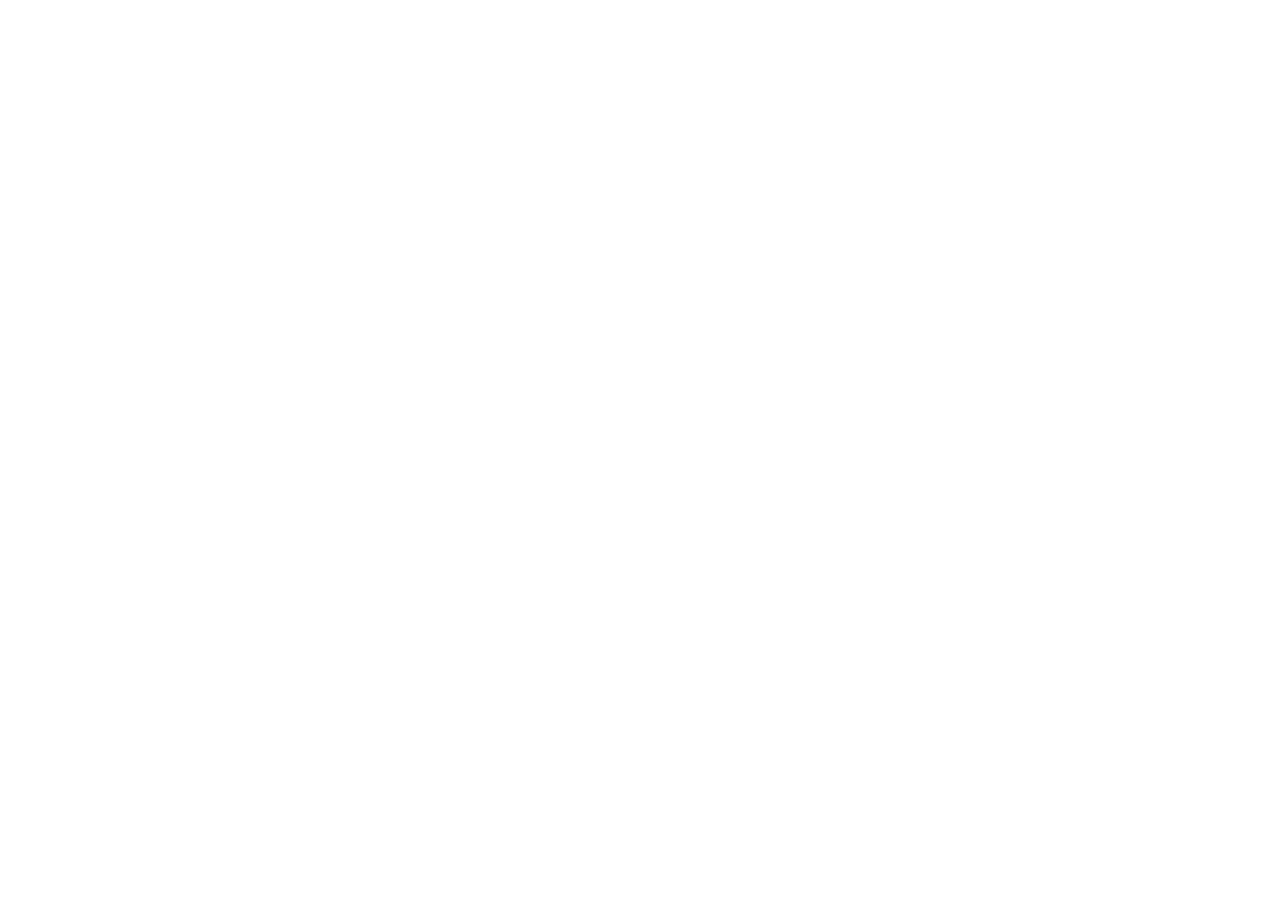
==== index.html @ bba265b8 "first commit" ====
<!doctype html>
 <html lang="en"> 

<head>

<meta charset="utf-8">
<meta name="viewport" content="width=device-width, initial-scale=1">

<title>Template</title> 

<link href="https://cdn.jsdelivr.net/npm/bootstrap@5.0.2/dist/css/bootstrap.min.css" rel="stylesheet" integrity="sha384-EVSTQN3/azprG1Anm3QDgpJLIm9Nao0Yz1ztcQTwFspd3yD65VohhpuuCOmLASjC" crossorigin="anonymous">
   <link href="https://cdn.jsdelivr.net/npm/bootstrap@5.2.3/dist/css/bootstrap.min.css" rel="stylesheet" integrity="sha384-rbsA2VBKQhggwzxH7pPCaAqO46MgnOM80zW1RWuH61DGLwZJEdK2Kadq2F9CUG65" crossorigin="anonymous">


<link href="style.css" rel="stylesheet" type="text/css" />

</head> 

<body> 













































    

<script src="https://cdn.jsdelivr.net/npm/bootstrap@5.2.3/dist/js/bootstrap.bundle.min.js" integrity="sha384-kenU1KFdBIe4zVF0s0G1M5b4hcpxyD9F7jL+jjXkk+Q2h455rYXK/7HAuoJl+0I4" crossorigin="anonymous"></script>

</body> 

</html>
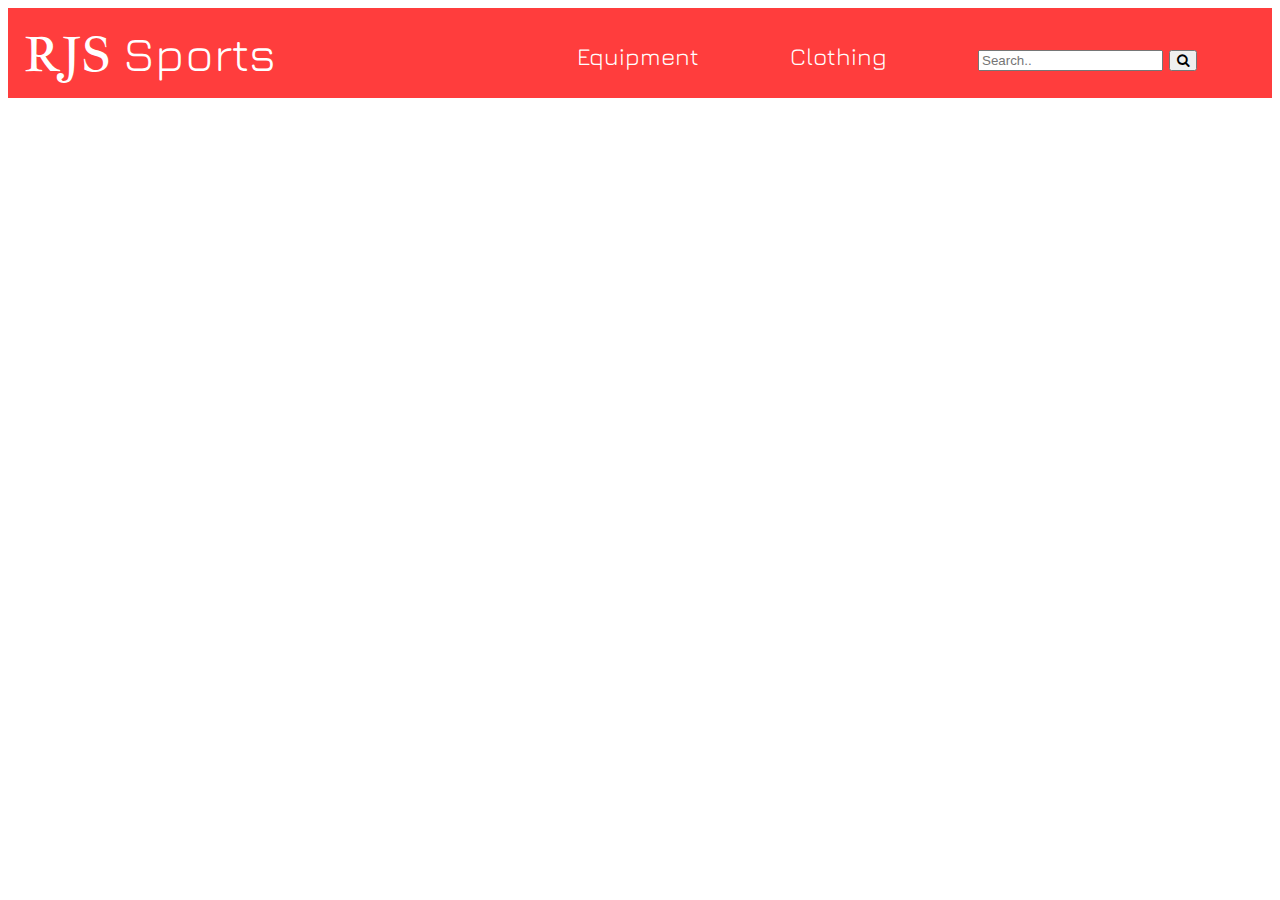
==== commit f30a208f: "I made the navbar good enough" ====
--- a/index.html
+++ b/index.html
@@ -10,62 +10,32 @@
 
 <link href="https://cdn.jsdelivr.net/npm/bootstrap@5.0.2/dist/css/bootstrap.min.css" rel="stylesheet" integrity="sha384-EVSTQN3/azprG1Anm3QDgpJLIm9Nao0Yz1ztcQTwFspd3yD65VohhpuuCOmLASjC" crossorigin="anonymous">
    <link href="https://cdn.jsdelivr.net/npm/bootstrap@5.2.3/dist/css/bootstrap.min.css" rel="stylesheet" integrity="sha384-rbsA2VBKQhggwzxH7pPCaAqO46MgnOM80zW1RWuH61DGLwZJEdK2Kadq2F9CUG65" crossorigin="anonymous">
-
-
+   <link rel="stylesheet" href="https://cdnjs.cloudflare.com/ajax/libs/font-awesome/4.7.0/css/font-awesome.min.css">
 <link href="style.css" rel="stylesheet" type="text/css" />
 
 </head> 
 
 <body> 
 
+    <ul>
+        <li><a href="" style="font-size: 300%;"><span style="font-family: Jacques Francois;">RJS</span><span class="jura"> Sports</span></a></li>
+
+        <li style="float:right"><a style="font-size: 150%;" class="nav jura" href=""><div class="search-container">
+          <form action="/action_page.php">
+            <input type="text" placeholder="Search.." name="search">
+            <button  type="submit"><i class="fa fa-search"></i></button>
+          </form>
+        </div></a></li>
+        <li style="float:right"><a style="font-size: 150%;" class="nav jura" href="">Clothing</a></li>
+        <li style="float:right"><a style="font-size: 150%;" class="nav jura" href="">Equipment</a></li>
+      </ul>
+      
+   
 
 
-
-
-
-
-
-
-
-
-
-
-
-
-
-
-
-
-
-
-
-
-
-
-
-
-
-
-
-
-
-
-
-
-
-
-
-
-
-
-
-
-
-
-    
 
 <script src="https://cdn.jsdelivr.net/npm/bootstrap@5.2.3/dist/js/bootstrap.bundle.min.js" integrity="sha384-kenU1KFdBIe4zVF0s0G1M5b4hcpxyD9F7jL+jjXkk+Q2h455rYXK/7HAuoJl+0I4" crossorigin="anonymous"></script>
 
 </body> 
 
-</html>
+</html>--- a/style.css
+++ b/style.css
@@ -0,0 +1,108 @@
+@import url('https://fonts.googleapis.com/css2?family=Jacques+Francois&display=swap');
+@import url('https://fonts.googleapis.com/css2?family=Jura:wght@600&display=swap');
+ul {
+    list-style-type: none;
+    margin: 0;
+    padding: 0;
+    overflow: hidden;
+    background-color: #ff3d3d;
+  }
+  
+  li {
+    float: left;
+  }
+  
+  li a {
+    display: block;
+    color: white;
+    text-align: center;
+    padding: 14px 16px;
+    text-decoration: none;
+  }
+  
+  li a:hover:not(.active) {
+    cursor: default;
+    color: white;
+  }
+  
+  .active {
+    background-color: #D63333;
+  }
+
+  .jura {
+    font-family: Jura;
+  }
+
+  .invert {filter: invert(100%);}
+
+  .nav {
+    margin-top: 20px;
+    padding-right: 75px;
+  }
+  .topnav {
+    overflow: hidden;
+    background-color: #e9e9e9;
+  }
+  
+  .topnav a {
+    float: left;
+    display: block;
+    color: black;
+    text-align: center;
+    padding: 14px 16px;
+    text-decoration: none;
+    font-size: 17px;
+  }
+  
+  .topnav a:hover {
+    background-color: #ddd;
+    color: black;
+  }
+  
+  .topnav a.active {
+    background-color: #2196F3;
+    color: white;
+  }
+  
+  .topnav .search-container {
+    float: right;
+  }
+  
+  .topnav input[type=text] {
+    padding: 6px;
+    margin-top: 8px;
+    font-size: 17px;
+    border: none;
+  }
+  
+  .topnav .search-container button {
+    float: right;
+    padding: 6px 10px;
+    margin-top: 8px;
+    margin-right: 16px;
+    background: #ddd;
+    font-size: 17px;
+    border: none;
+    cursor: pointer;
+  }
+  
+  .topnav .search-container button:hover {
+    background: #ccc;
+  }
+  
+  @media screen and (max-width: 600px) {
+    .topnav .search-container {
+      float: none;
+    }
+    .topnav a, .topnav input[type=text], .topnav .search-container button {
+      float: none;
+      display: block;
+      text-align: left;
+      width: 100%;
+      margin: 0;
+      padding: 14px;
+    }
+    .topnav input[type=text] {
+      border: 1px solid #ccc;  
+    }
+  }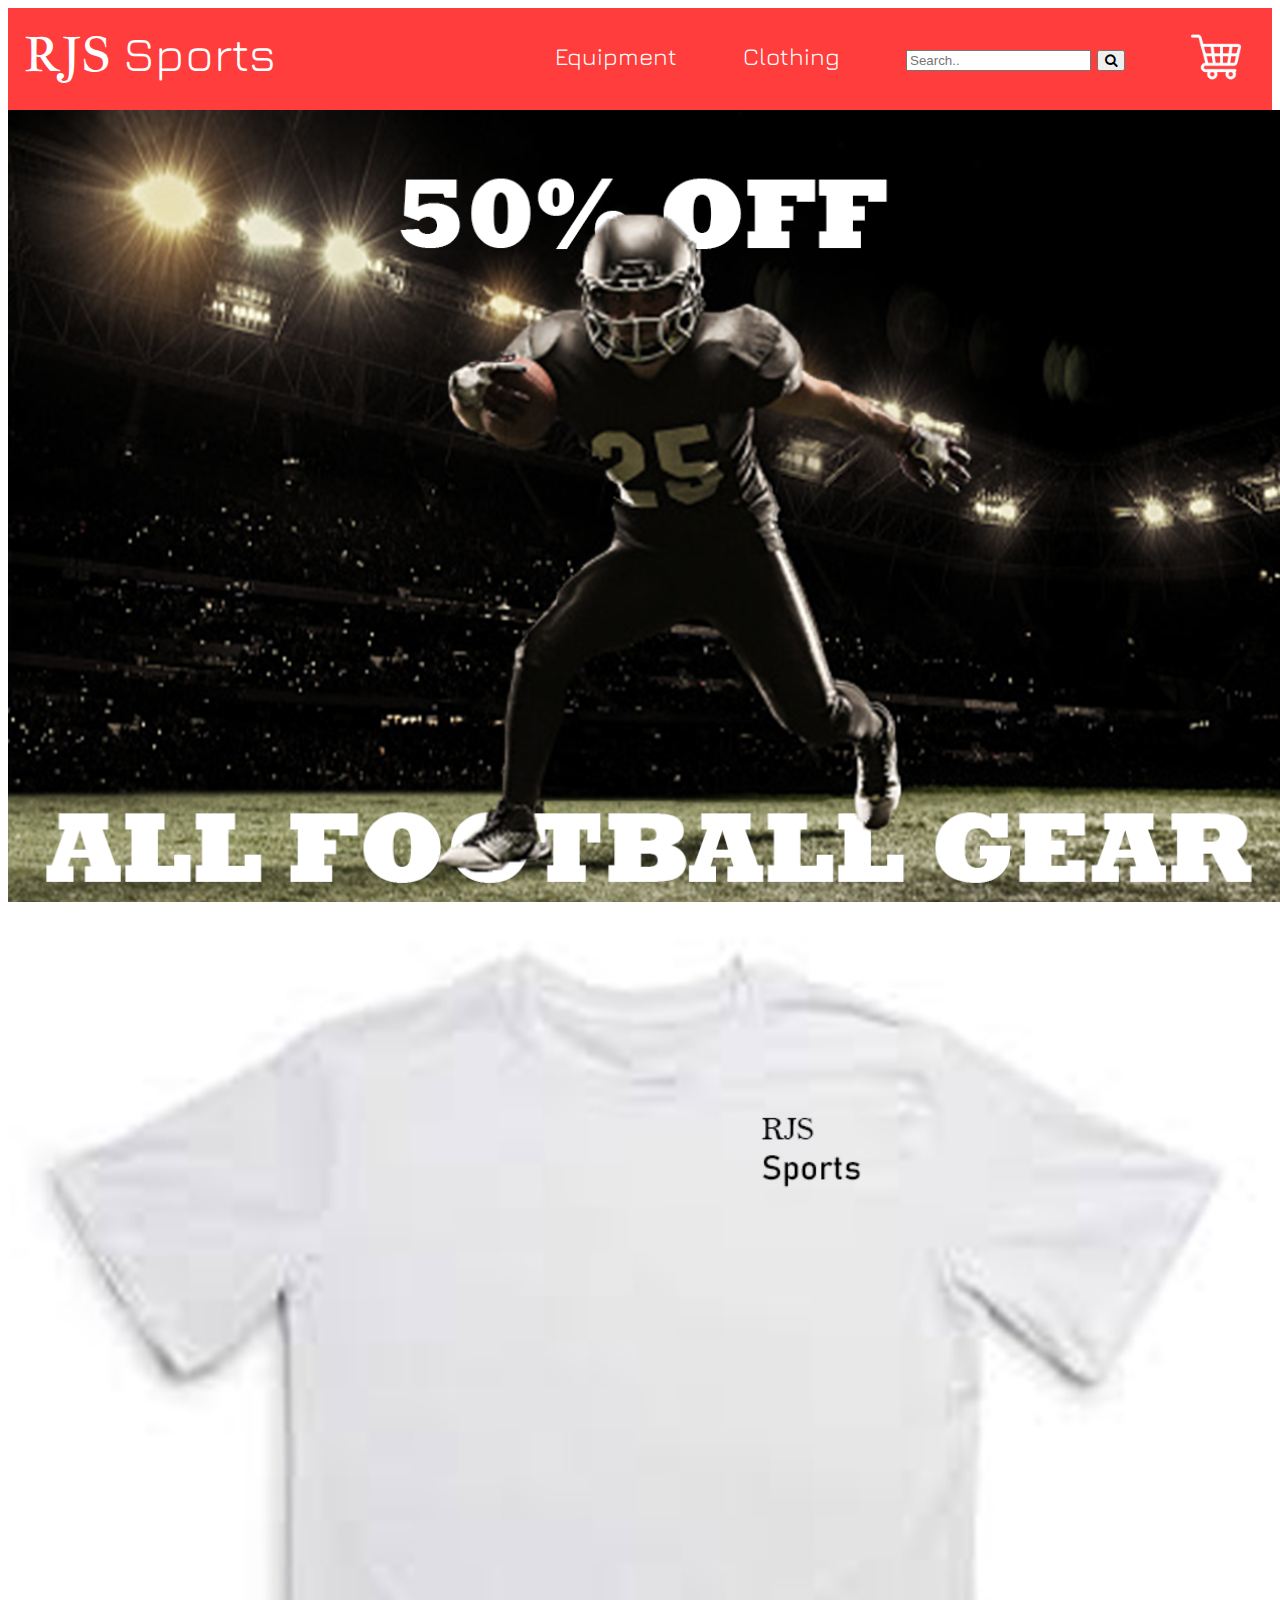
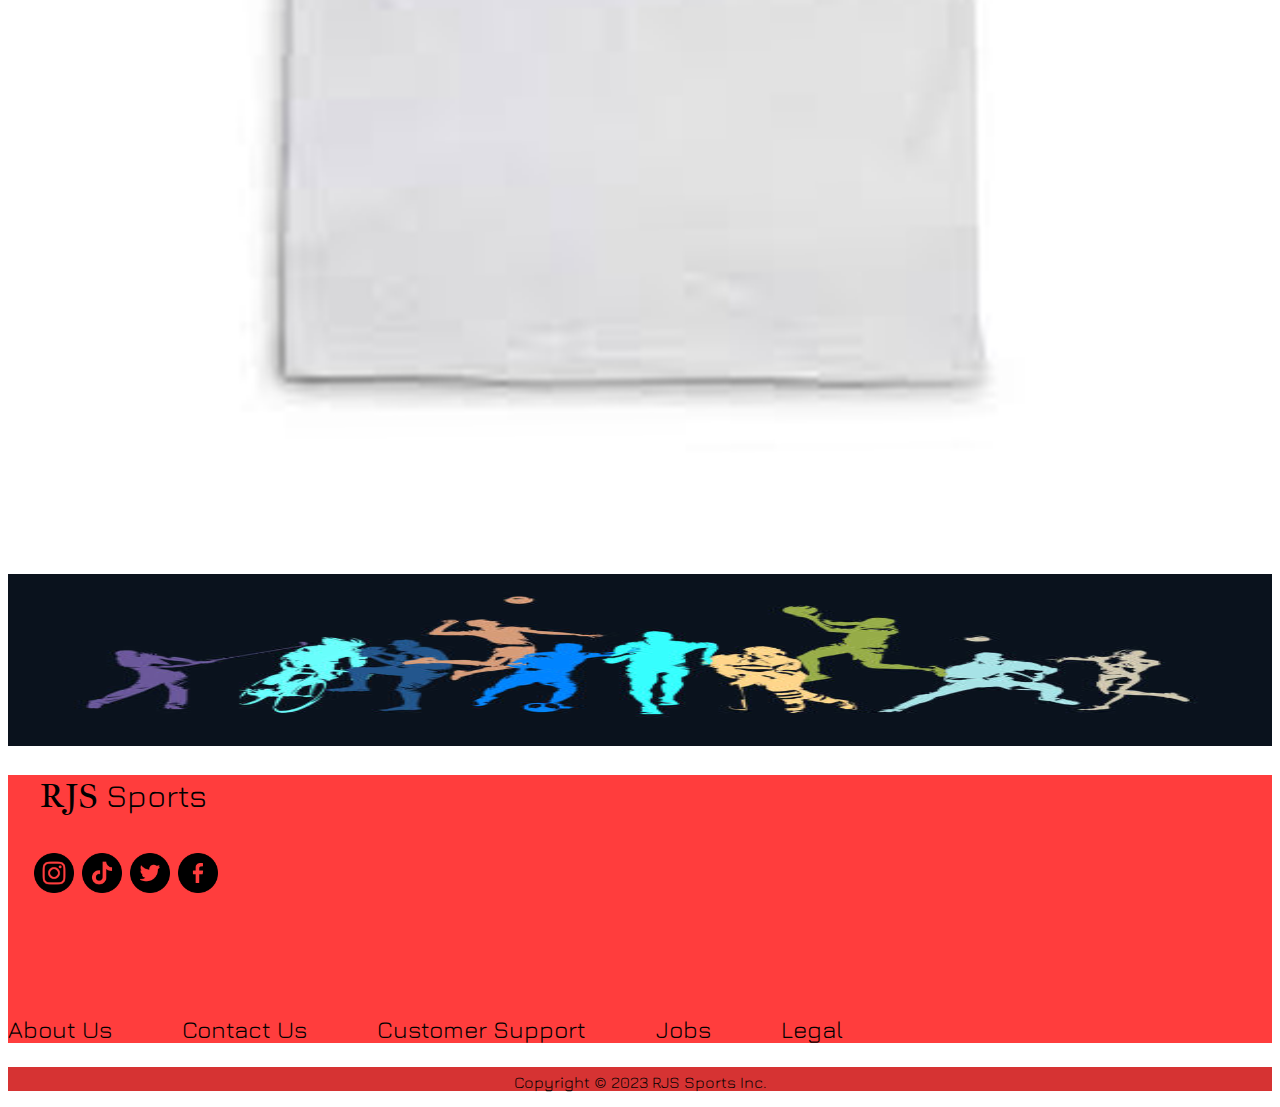
==== commit 8022a270: "added footer" ====
--- a/index.html
+++ b/index.html
@@ -16,9 +16,11 @@
 </head> 
 
 <body> 
-
+<!--Navbar-->
     <ul>
-        <li><a href="" style="font-size: 300%;"><span style="font-family: Jacques Francois;">RJS</span><span class="jura"> Sports</span></a></li>
+        <li><a href="index.html" style="font-size: 300%;"><span style="font-family: Jacques Francois;">RJS</span><span class="jura"> Sports</span></a></li>
+       
+        <li class="mouse" style="float: right;"><a href="cart.html"><img style="margin: 10px 15px 10px 0px;" class="invert" src="Img/shopping-cart.png" width="50px"></a></li>
 
         <li style="float:right"><a style="font-size: 150%;" class="nav jura" href=""><div class="search-container">
           <form action="/action_page.php">
@@ -26,11 +28,47 @@
             <button  type="submit"><i class="fa fa-search"></i></button>
           </form>
         </div></a></li>
-        <li style="float:right"><a style="font-size: 150%;" class="nav jura" href="">Clothing</a></li>
-        <li style="float:right"><a style="font-size: 150%;" class="nav jura" href="">Equipment</a></li>
+
+        <li class="mouse" style="float:right"><a style="font-size: 150%;" class="nav jura" href="clothing.html">Clothing</a></li>
+        <li class="mouse" style="float:right"><a style="font-size: 150%;" class="nav jura" href="equipment.html">Equipment</a></li>
       </ul>
-      
-   
+<!--Images-->
+<div class="row">
+  <div class="col-8">
+<img src="Img/football pic.png" width="102%">
+  </div>
+  <div class="col-4">
+<img src="Img/shirtfin.png" width="100%">
+<div ><img class="invert" src="Img/sport.jpg" height="172px" width="100%"></div>
+
+  </div>
+</div>
+
+<!--Footer-->
+<div class="row foot">
+  <div class="col-4 " style="font-size: 200%;">
+    <div style="margin: 2vw 0vw 0vw 2.5vw;"><span style="font-family: Jacques Francois;">RJS</span><span class="jura"> Sports</span></div> <br>
+    <div style="padding-left: 2vw; padding-right: 2vw; padding-bottom: 2vw;"><img src="Img/instagram.png" width="40vw">
+    <img src="Img/tiktok.png" width="40vw">
+    <img src="Img/twitter.png" width="40vw">
+    <img src="Img/facebook.png" width="40vw">
+  </div>
+  </div>
+
+  <div class="col-8">
+<p class="jura" style="padding-top: 5vw; font-size: 150%;"><span style="padding-right: 5vw;">About Us</span> <span style="padding-right: 5vw;">Contact Us</span> <span style="padding-right: 5vw;">Customer Support</span> <span style="padding-right: 5vw;">Jobs</span> <span style="padding-right: 5vw;">Legal</span></p>
+
+  </div>
+</div>
+
+
+<div class="row footoot">
+  <div class="col-4"></div>
+  <div class="col-4 jura"><p style="text-align: center; padding-top:0.5vw;">Copyright © 2023 RJS Sports Inc.</p></div>
+  <div class="col-4"></div>
+</div>
+
+
 
 
 
--- a/style.css
+++ b/style.css
@@ -37,7 +37,7 @@
 
   .nav {
     margin-top: 20px;
-    padding-right: 75px;
+    padding-right: 50px;
   }
   .topnav {
     overflow: hidden;
@@ -105,4 +105,20 @@
     .topnav input[type=text] {
       border: 1px solid #ccc;  
     }
-  }+  }
+
+  .invert {
+    filter: invert(100);
+  }
+
+  .mouse :hover {
+    cursor: pointer;
+  }
+
+  .foot {
+    background-color: #ff3d3d;
+  }
+
+  .footoot {
+    background-color: #D63333;
+  }
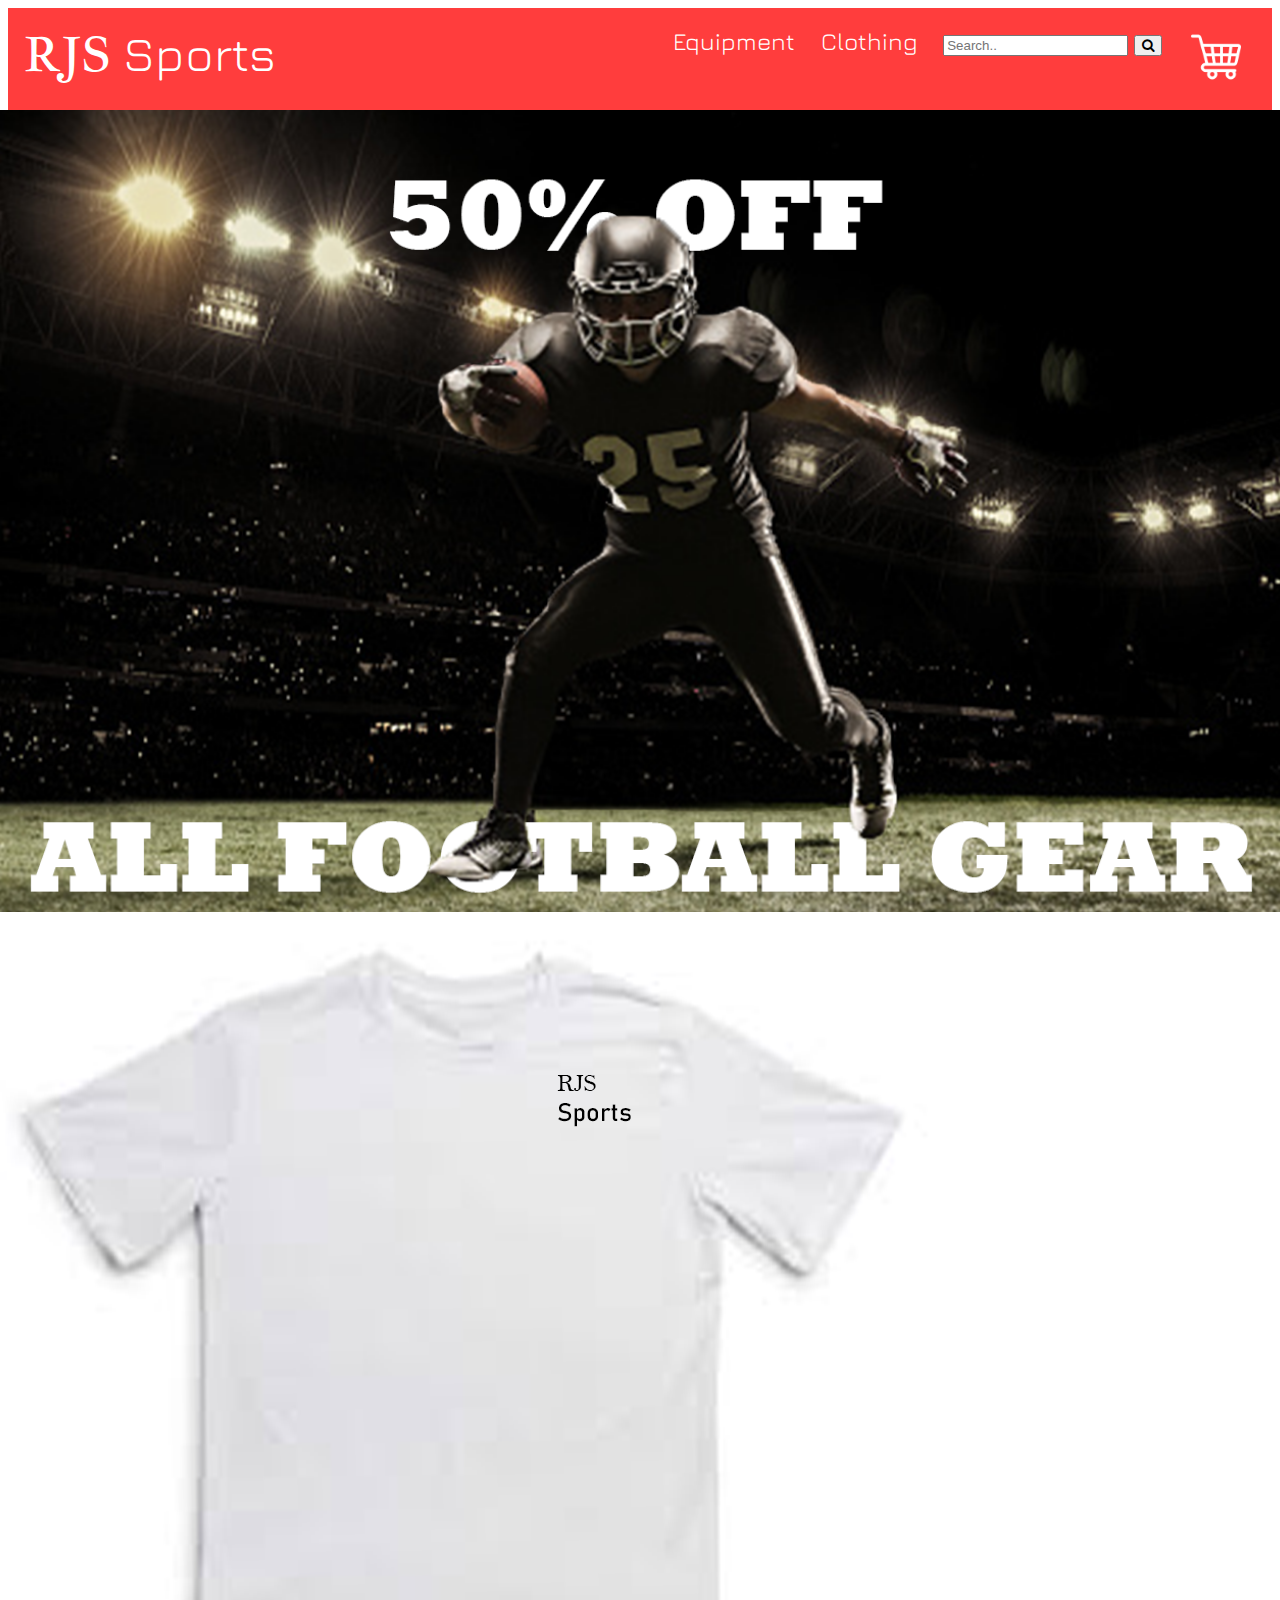
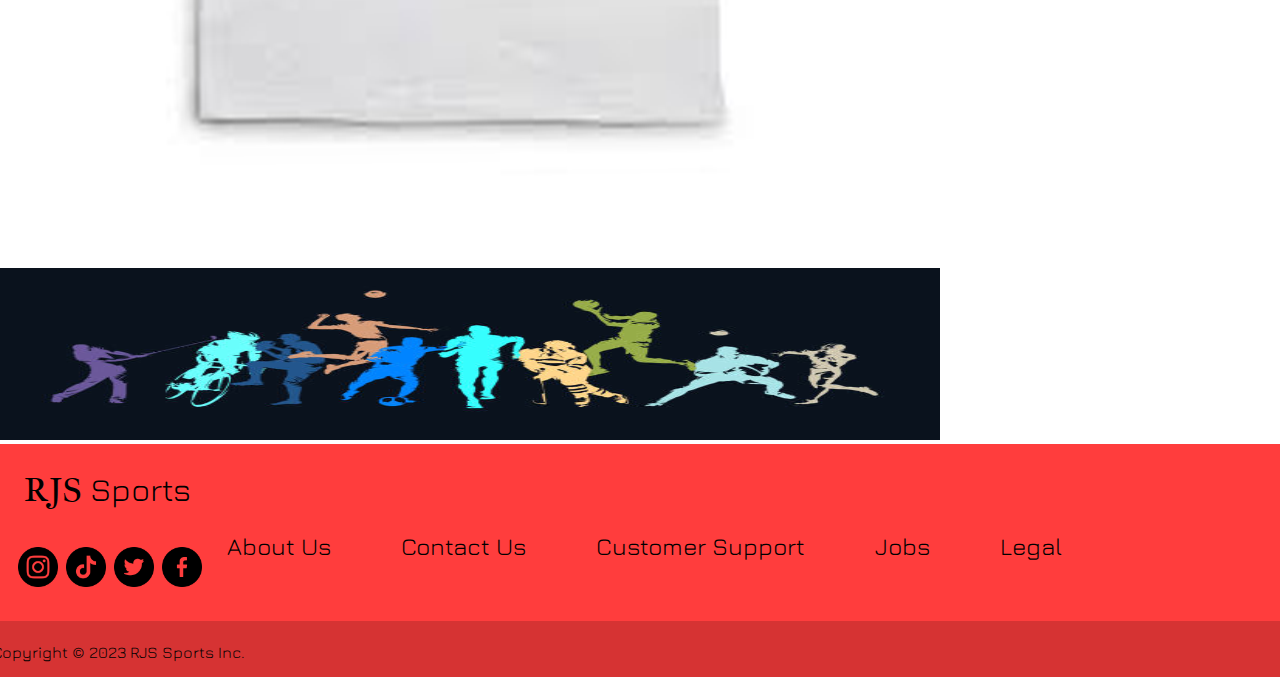
==== commit 63777f91: "started adding the JS" ====
--- a/index.html
+++ b/index.html
@@ -12,7 +12,7 @@
    <link href="https://cdn.jsdelivr.net/npm/bootstrap@5.2.3/dist/css/bootstrap.min.css" rel="stylesheet" integrity="sha384-rbsA2VBKQhggwzxH7pPCaAqO46MgnOM80zW1RWuH61DGLwZJEdK2Kadq2F9CUG65" crossorigin="anonymous">
    <link rel="stylesheet" href="https://cdnjs.cloudflare.com/ajax/libs/font-awesome/4.7.0/css/font-awesome.min.css">
 <link href="style.css" rel="stylesheet" type="text/css" />
-
+<script src="script.js" async></script>
 </head> 
 
 <body> 
--- a/style.css
+++ b/style.css
@@ -19,7 +19,6 @@
     padding: 14px 16px;
     text-decoration: none;
   }
-  
   li a:hover:not(.active) {
     cursor: default;
     color: white;
@@ -27,6 +26,17 @@
   
   .active {
     background-color: #D63333;
+    padding: 0vw 1vw 2vw 1vw ;
+  }
+  
+  li a:hover:not(.active1) {
+    cursor: default;
+    color: white;
+  }
+  
+  .active1 {
+    background-color: #D63333;
+    padding-bottom: 20%;
   }
 
   .jura {
@@ -36,8 +46,8 @@
   .invert {filter: invert(100%);}
 
   .nav {
-    margin-top: 20px;
-    padding-right: 50px;
+    margin-top: 1.5vw ;
+    padding: 0vw 1vw 0vw 1vw ;
   }
   .topnav {
     overflow: hidden;
@@ -122,3 +132,201 @@
   .footoot {
     background-color: #D63333;
   }
+
+  .cart {
+    font-size: 400%;
+    text-align:center;
+    border-bottom: 2px solid grey;
+  }
+  .carti {
+    font-size: 200%;
+    text-align:center;
+    border-bottom: 2px solid grey;
+  }
+  .carto {
+    font-size: 250%;
+    text-align:center;
+ }
+
+ .button {
+  border: none;
+  color: white;
+  padding: 16px 32px;
+  text-align: center;
+  text-decoration: none;
+  display: inline-block;
+  font-size: 16px;
+  margin: 4px 2px;
+  transition-duration: 0.4s;
+  cursor: pointer;
+  margin-left: 34%;
+  border-radius: 5px;
+ }
+
+ .button3 {
+  background-color: #ff3d3d; 
+  color: white; 
+  border: 2px solid #ff3d3d;
+}
+.button3:hover {
+  background-color: #d63333;
+  color: white;
+}
+/* Start of Checkout Style */
+
+* {
+  box-sizing: border-box;
+}
+
+.row {
+  display: -ms-flexbox;
+  display: flex;
+  -ms-flex-wrap: wrap; 
+  flex-wrap: wrap;
+  margin: 0 -16px;
+}
+
+.col-25 {
+  -ms-flex: 25%; 
+  flex: 25%;
+}
+
+.col-50 {
+  -ms-flex: 50%; 
+  flex: 50%;
+}
+
+.col-75 {
+  -ms-flex: 75%; 
+  flex: 75%;
+}
+
+.col-25,
+.col-50,
+.col-75 {
+  padding: 0 16px;
+}
+
+.container {
+  background-color: #f2f2f2;
+  padding: 5px 20px 15px 20px;
+  border: 1px solid lightgrey;
+  border-radius: 3px;
+}
+
+input.wow[type=text] {
+  width: 100%;
+  margin-bottom: 20px;
+  padding: 12px;
+  border: 1px solid #ccc;
+  border-radius: 3px;
+}
+
+label {
+  margin-bottom: 10px;
+  display: block;
+}
+
+.icon-container {
+  margin-bottom: 20px;
+  padding: 7px 0;
+  font-size: 24px;
+}
+
+.btn {
+  background-color: #ff3d3d;
+  color: white;
+  padding: 12px;
+  margin: 10px 0;
+  border: none;
+  width: 100%;
+  border-radius: 3px;
+  cursor: pointer;
+  font-size: 17px;
+}
+
+.btn:hover {
+  background-color: #d63333;
+  color: white;
+}
+
+a {
+  color: #2196F3;
+}
+
+hr {
+  border: 1px solid lightgrey;
+}
+
+span.price {
+  float: right;
+  color: grey;
+}
+
+
+@media (max-width: 800px) {
+  .row {
+    flex-direction: column-reverse;
+  }
+  .col-25 {
+    margin-bottom: 20px;
+  }
+}
+.chec {
+  margin-top: 2%;
+}
+
+.itemtop {
+  padding-bottom: 1vw; 
+  margin-top: 2vw;
+  font-size: 400%;
+  text-align: center;
+  border-bottom: 2px solid grey;
+}
+
+.card {
+  box-shadow: 0 4px 8px 0 rgba(0, 0, 0, 0.2);
+  max-width: 300px;
+  margin: auto;
+  text-align: center;
+  font-family: arial;
+  margin-bottom: 4vw;
+}
+
+.price {
+  color: grey;
+  font-size: 22px;
+}
+
+.card button {
+  border: none;
+  outline: 0;
+  padding: 12px;
+  color: white;
+  background-color: #ff3d3d;
+  text-align: center;
+  cursor: pointer;
+  width: 100%;
+  font-size: 18px;
+}
+
+.card button:hover {
+  opacity: 0.7;
+}
+.button1 {
+  background-color: #ff3d3d; /* Green */
+  border: none;
+  color: white;
+  padding: 5px 5px 5px 5px;
+  text-align: center;
+  text-decoration: none;
+  display: inline-block;
+  font-size: 16px;
+  margin: 0px 0px 0px 25px;
+  cursor: pointer;
+  border-radius: 4px;
+}
+.button1:hover {
+  background-color: #d63333;
+  color: white;
+}